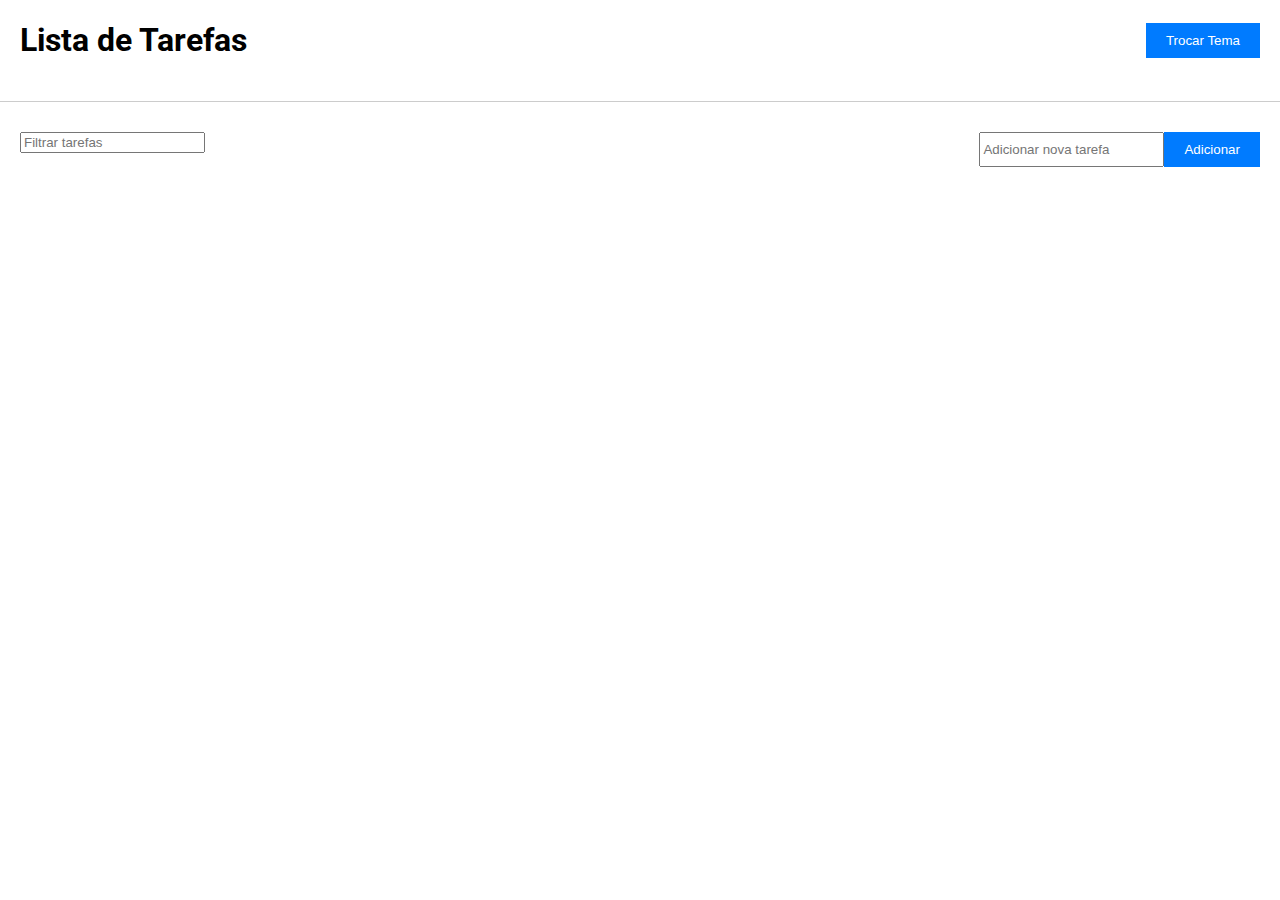
==== exercicio-02/index.html @ 6daf0bf6 "exercicio 2" ====
<!DOCTYPE html>
<html lang="pt-BR">
<head>
    <meta charset="UTF-8">
    <meta name="viewport" content="width=device-width, initial-scale=1.0">
    <title>Lista de Tarefas</title>
    <link rel="stylesheet" href="styles.css">
    <link href="https://fonts.googleapis.com/css2?family=Roboto:wght@400;700&display=swap" rel="stylesheet">
</head>
<body>
    <header>
        <h1>Lista de Tarefas</h1>
        <button id="theme-toggle">Trocar Tema</button>
    </header>
    <main>
        <div>
            <input type="text" id="task-filter" placeholder="Filtrar tarefas">
        </div>
        <ul id="task-list">
            
        </ul>
        <form id="task-form">
            <input type="text" id="task-input" placeholder="Adicionar nova tarefa" required>
            <button type="submit">Adicionar</button>
        </form>
    </main>
    <script src="script.js"></script>
</body>
</html>
---- exercicio-02/styles.css ----
/* Definindo estilos para os temas claro e escuro */
:root
{
    --background-light: #ffffff;
    --background-dark: #121212;
    --text-light: #000000;
    --text-dark: #ffffff;
    --completed: #d3d3d3;
}
body
{
    font-family: 'Roboto', sans-serif;
    margin: 0;
    padding: 0;
    background-color: var(--background-light);
    color: var(--text-light);
    transition: background-color 0.3s, color 0.3s;
}
[data-theme='dark']
{
    background-color: var(--background-dark);
    color: var(--text-dark);
}
header
{
    display: flex;
    justify-content: space-between;
    align-items: center;
    padding-left: 20px;
    padding-right: 20px;
    padding-bottom: 20px;
    border-bottom: 1px solid #ccc;
}
button
{
    background-color: #007bff;
    color: white;
    border: none;
    padding: 10px 20px;
    cursor: pointer;
}
main
{
    margin-top: 30px;
    padding: 0px 20px;
    display: flex;
    justify-content: space-between;
    align-items: start;
}
main form, div
{
    display: flex;
    justify-items: center;
    align-items: stretch;
}
button:hover
{
    background-color: #0056b3;
}
#task-list
{
    list-style: none;
    width: 50%;
    padding: 0;
}
#task-list li
{
    padding: 10px;
    margin-bottom: 10px;
    border: 1px solid #ddd;
    border-radius: 4px;
    transition: background-color 0.3s;
}
#task-list li.completed
{
    background-color: var(--completed);
    text-decoration: line-through;
}
#task-list li button
{
    background-color: #dc3545;
    border: none;
    color: white;
    padding: 5px;
    cursor: pointer;
    float: right;
}
#task-list li button:hover
{
    background-color: #c82333;
}
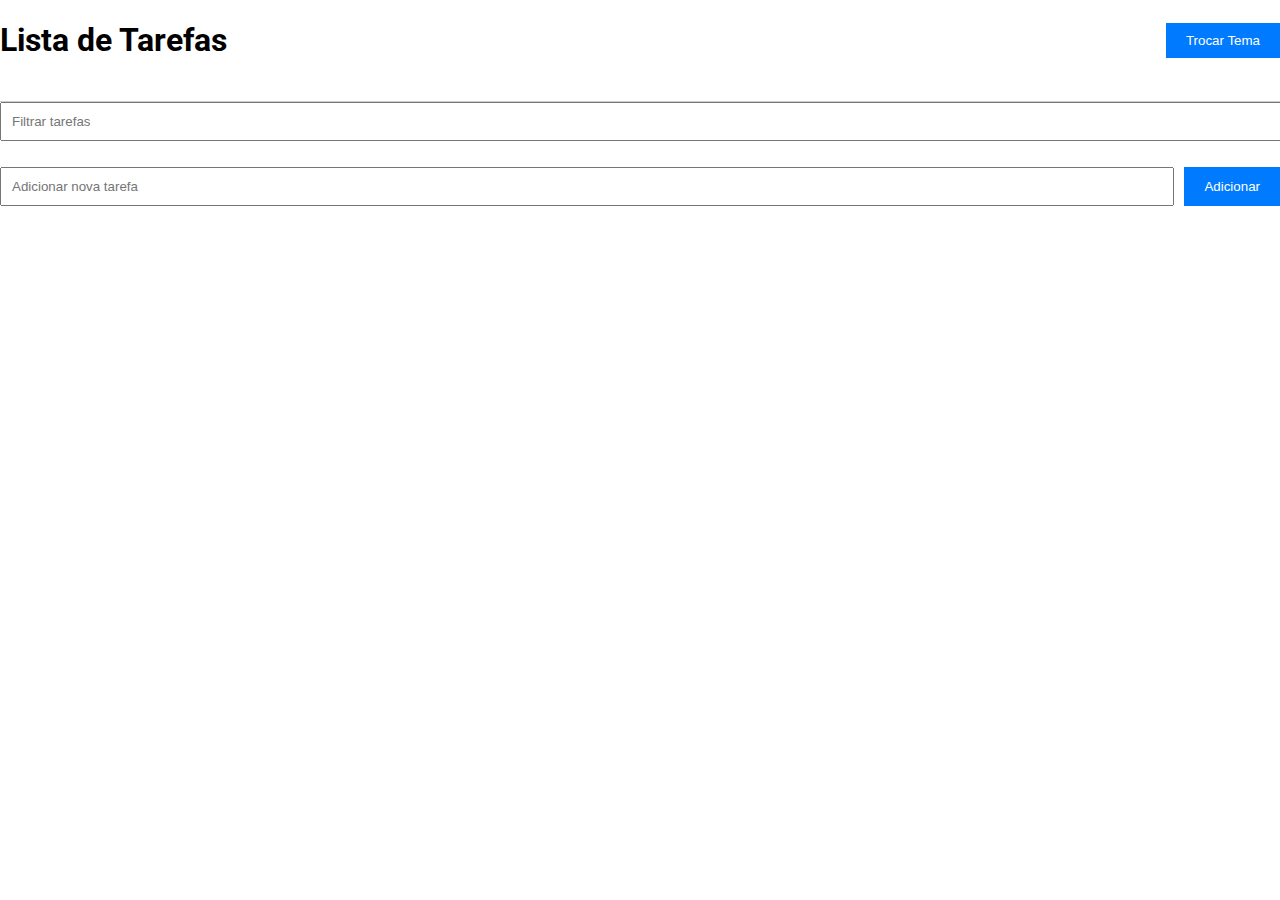
==== commit 97b7df66: "exercicio 2" ====
--- a/exercicio-02/index.html
+++ b/exercicio-02/index.html
@@ -17,7 +17,6 @@
             <input type="text" id="task-filter" placeholder="Filtrar tarefas">
         </div>
         <ul id="task-list">
-            
         </ul>
         <form id="task-form">
             <input type="text" id="task-input" placeholder="Adicionar nova tarefa" required>
--- a/exercicio-02/styles.css
+++ b/exercicio-02/styles.css
@@ -1,14 +1,13 @@
 /* Definindo estilos para os temas claro e escuro */
-:root
-{
+:root {
     --background-light: #ffffff;
     --background-dark: #121212;
     --text-light: #000000;
     --text-dark: #ffffff;
     --completed: #d3d3d3;
 }
-body
-{
+
+body {
     font-family: 'Roboto', sans-serif;
     margin: 0;
     padding: 0;
@@ -16,76 +15,94 @@
     color: var(--text-light);
     transition: background-color 0.3s, color 0.3s;
 }
-[data-theme='dark']
-{
+
+[data-theme='dark'] {
     background-color: var(--background-dark);
     color: var(--text-dark);
 }
-header
-{
+
+.container {
+    max-width: 600px;
+    margin: auto;
+    padding: 20px;
+}
+
+header {
     display: flex;
     justify-content: space-between;
     align-items: center;
-    padding-left: 20px;
-    padding-right: 20px;
     padding-bottom: 20px;
     border-bottom: 1px solid #ccc;
 }
-button
-{
+
+button {
     background-color: #007bff;
     color: white;
     border: none;
     padding: 10px 20px;
     cursor: pointer;
+    transition: background-color 0.3s;
 }
-main
-{
-    margin-top: 30px;
-    padding: 0px 20px;
-    display: flex;
-    justify-content: space-between;
-    align-items: start;
-}
-main form, div
-{
-    display: flex;
-    justify-items: center;
-    align-items: stretch;
-}
-button:hover
-{
+
+button:hover {
     background-color: #0056b3;
 }
-#task-list
-{
+
+#task-filter {
+    margin-bottom: 10px;
+    padding: 10px;
+    width: calc(100% - 22px);
+}
+
+#task-form {
+    display: flex;
+    margin-bottom: 20px;
+}
+
+#task-form input {
+    flex: 1;
+    padding: 10px;
+    margin-right: 10px;
+}
+
+#task-form button {
+    padding: 10px 20px;
+}
+
+#task-list {
     list-style: none;
-    width: 50%;
     padding: 0;
 }
-#task-list li
-{
+
+#task-list li {
+    display: flex;
+    align-items: center;
     padding: 10px;
     margin-bottom: 10px;
     border: 1px solid #ddd;
     border-radius: 4px;
     transition: background-color 0.3s;
 }
-#task-list li.completed
-{
+
+#task-list li.completed {
     background-color: var(--completed);
     text-decoration: line-through;
 }
-#task-list li button
-{
+
+#task-list li input[type="checkbox"] {
+    margin-right: 10px;
+}
+
+#task-list li button {
     background-color: #dc3545;
     border: none;
     color: white;
     padding: 5px;
     cursor: pointer;
-    float: right;
+    margin-left: auto;
+    transition: background-color 0.3s;
 }
-#task-list li button:hover
-{
+
+#task-list li button:hover {
     background-color: #c82333;
-}+}
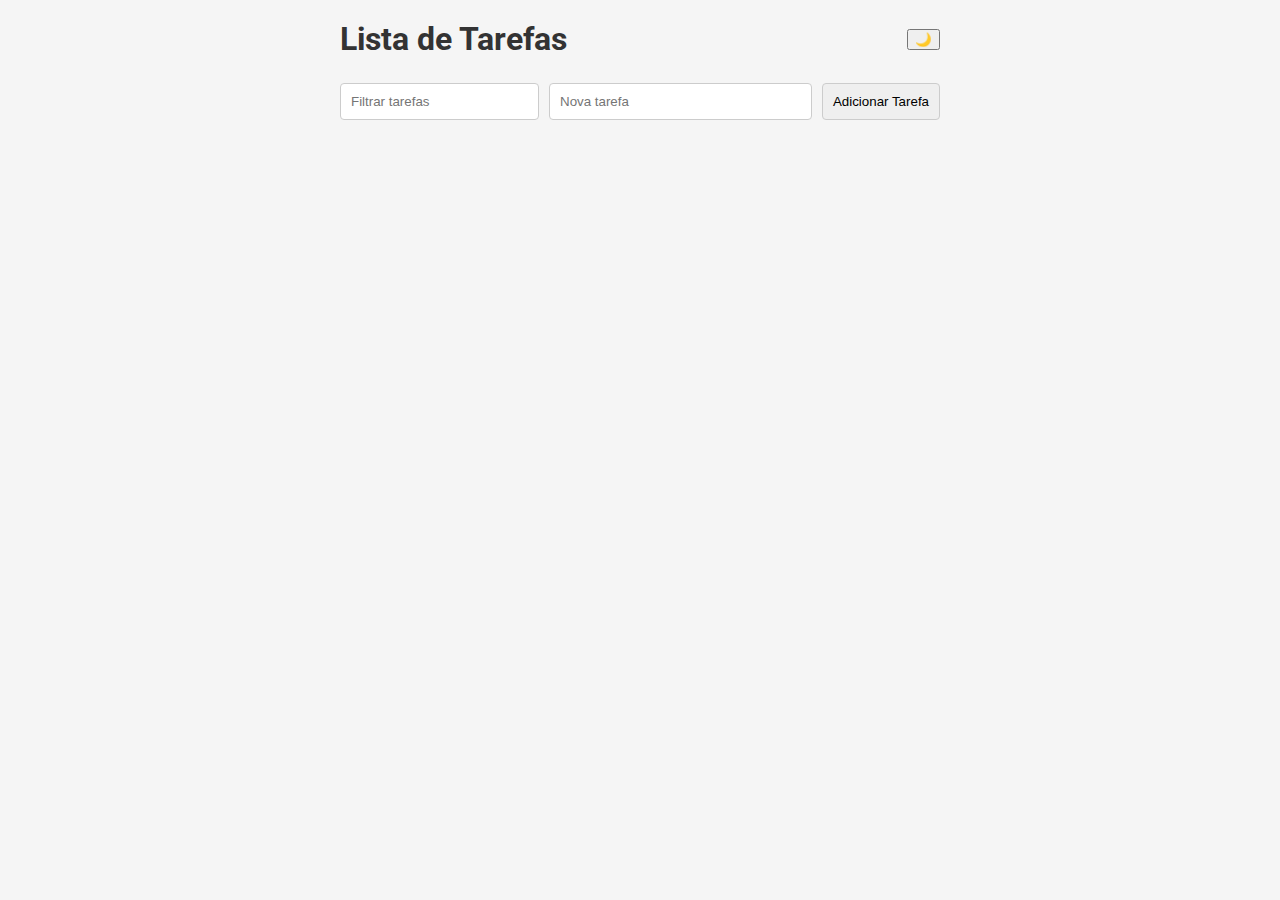
==== commit a5169b89: "ex 2" ====
--- a/exercicio-02/index.html
+++ b/exercicio-02/index.html
@@ -8,21 +8,18 @@
     <link href="https://fonts.googleapis.com/css2?family=Roboto:wght@400;700&display=swap" rel="stylesheet">
 </head>
 <body>
-    <header>
-        <h1>Lista de Tarefas</h1>
-        <button id="theme-toggle">Trocar Tema</button>
-    </header>
-    <main>
-        <div>
-            <input type="text" id="task-filter" placeholder="Filtrar tarefas">
+    <div class="container">
+        <header>
+            <h1>Lista de Tarefas</h1>
+            <button id="theme-toggle" aria-label="Alternar tema">🌙</button>
+        </header>
+        <div class="task-input">
+            <input type="text" id="task-filter" placeholder="Filtrar tarefas" aria-label="Filtrar tarefas">
+            <input type="text" id="task-name" placeholder="Nova tarefa" aria-label="Nova tarefa">
+            <button id="add-task" aria-label="Adicionar tarefa">Adicionar Tarefa</button>
         </div>
-        <ul id="task-list">
-        </ul>
-        <form id="task-form">
-            <input type="text" id="task-input" placeholder="Adicionar nova tarefa" required>
-            <button type="submit">Adicionar</button>
-        </form>
-    </main>
-    <script src="script.js"></script>
+        <ul id="task-list" aria-live="polite" aria-label="Lista de tarefas"></ul>
+    </div>
+    <script src="./script.js"></script>
 </body>
-</html>+</html>
--- a/exercicio-02/styles.css
+++ b/exercicio-02/styles.css
@@ -1,108 +1,108 @@
-/* Definindo estilos para os temas claro e escuro */
-:root {
-    --background-light: #ffffff;
-    --background-dark: #121212;
-    --text-light: #000000;
-    --text-dark: #ffffff;
-    --completed: #d3d3d3;
-}
-
+/* Definições gerais */
 body {
     font-family: 'Roboto', sans-serif;
     margin: 0;
     padding: 0;
-    background-color: var(--background-light);
-    color: var(--text-light);
-    transition: background-color 0.3s, color 0.3s;
+    box-sizing: border-box;
 }
 
-[data-theme='dark'] {
-    background-color: var(--background-dark);
-    color: var(--text-dark);
+/* Contêiner principal */
+.container {
+    width: 90%;
+    max-width: 600px;
+    margin: 20px auto;
 }
 
-.container {
-    max-width: 600px;
-    margin: auto;
-    padding: 20px;
-}
-
+/* Cabeçalho */
 header {
     display: flex;
     justify-content: space-between;
     align-items: center;
-    padding-bottom: 20px;
-    border-bottom: 1px solid #ccc;
-}
-
-button {
-    background-color: #007bff;
-    color: white;
-    border: none;
-    padding: 10px 20px;
-    cursor: pointer;
-    transition: background-color 0.3s;
-}
-
-button:hover {
-    background-color: #0056b3;
-}
-
-#task-filter {
-    margin-bottom: 10px;
-    padding: 10px;
-    width: calc(100% - 22px);
-}
-
-#task-form {
-    display: flex;
     margin-bottom: 20px;
 }
 
-#task-form input {
-    flex: 1;
-    padding: 10px;
-    margin-right: 10px;
+header h1 {
+    margin: 0;
 }
 
-#task-form button {
-    padding: 10px 20px;
+/* Inputs e botões */
+.task-input {
+    display: flex;
+    gap: 10px;
 }
 
+.task-input input,
+.task-input button {
+    padding: 10px;
+    margin: 5px 0;
+    border: 1px solid #ccc;
+    border-radius: 4px;
+}
+
+#task-name {
+    flex: 1;
+}
+
+/* Lista de tarefas */
 #task-list {
     list-style: none;
     padding: 0;
 }
 
-#task-list li {
+.task-item {
     display: flex;
     align-items: center;
     padding: 10px;
-    margin-bottom: 10px;
-    border: 1px solid #ddd;
-    border-radius: 4px;
-    transition: background-color 0.3s;
+    border-bottom: 1px solid #ddd;
+    transition: background-color 0.3s, text-decoration 0.3s;
 }
 
-#task-list li.completed {
-    background-color: var(--completed);
+.task-item.completed {
     text-decoration: line-through;
+    background-color: #226122;
 }
 
-#task-list li input[type="checkbox"] {
-    margin-right: 10px;
+.task-item button {
+    margin-left: auto;
+    background: none;
+    border: none;
+    color: red;
+    cursor: pointer;
 }
 
-#task-list li button {
-    background-color: #dc3545;
-    border: none;
-    color: white;
-    padding: 5px;
-    cursor: pointer;
-    margin-left: auto;
-    transition: background-color 0.3s;
+/* Temas */
+body.light-mode {
+    background-color: #f5f5f5;
+    color: #333;
 }
 
-#task-list li button:hover {
-    background-color: #c82333;
+body.dark-mode {
+    background-color: #333;
+    color: #f5f5f5;
 }
+
+/* Animações */
+.fade-in {
+    animation: fadeIn 1s;
+}
+
+@keyframes fadeIn {
+    from {
+        opacity: 0;
+    }
+    to {
+        opacity: 1;
+        background-color: #333;
+    }
+}
+
+.remove-task
+{
+    display: flex;
+    justify-content: center;
+    align-items: center;
+    width: 16px;
+    height: 16px;
+    padding: 3px;
+    background-color: #FF0000 !important;
+}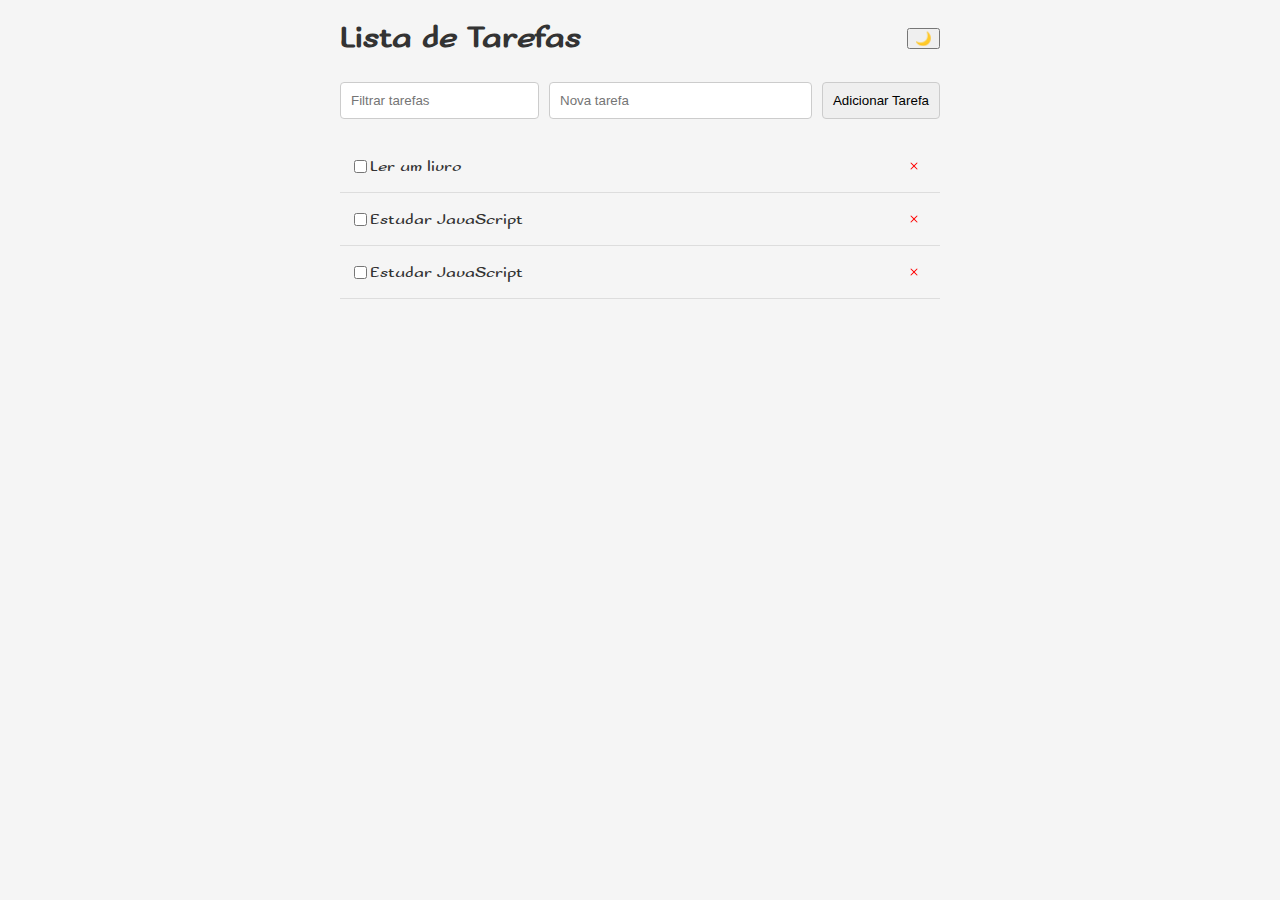
==== commit 662c596f: "ex 2" ====
--- a/exercicio-02/index.html
+++ b/exercicio-02/index.html
@@ -4,8 +4,10 @@
     <meta charset="UTF-8">
     <meta name="viewport" content="width=device-width, initial-scale=1.0">
     <title>Lista de Tarefas</title>
+    <link rel="preconnect" href="https://fonts.googleapis.com">
+    <link rel="preconnect" href="https://fonts.gstatic.com" crossorigin>
+    <link href="https://fonts.googleapis.com/css2?family=Noto+Sans:ital,wght@0,100..900;1,100..900&family=Sofadi+One&display=swap" rel="stylesheet">
     <link rel="stylesheet" href="styles.css">
-    <link href="https://fonts.googleapis.com/css2?family=Roboto:wght@400;700&display=swap" rel="stylesheet">
 </head>
 <body>
     <div class="container">
--- a/exercicio-02/styles.css
+++ b/exercicio-02/styles.css
@@ -1,6 +1,8 @@
 /* Definições gerais */
 body {
-    font-family: 'Roboto', sans-serif;
+    font-family: "Sofadi One", system-ui;
+    font-optical-sizing: auto;
+    font-style: normal;
     margin: 0;
     padding: 0;
     box-sizing: border-box;
@@ -59,7 +61,7 @@
 
 .task-item.completed {
     text-decoration: line-through;
-    background-color: #226122;
+    background-color: #349c34;
 }
 
 .task-item button {
@@ -101,8 +103,6 @@
     display: flex;
     justify-content: center;
     align-items: center;
-    width: 16px;
-    height: 16px;
-    padding: 3px;
-    background-color: #FF0000 !important;
+    width: 32px;
+    height: 32px;
 }